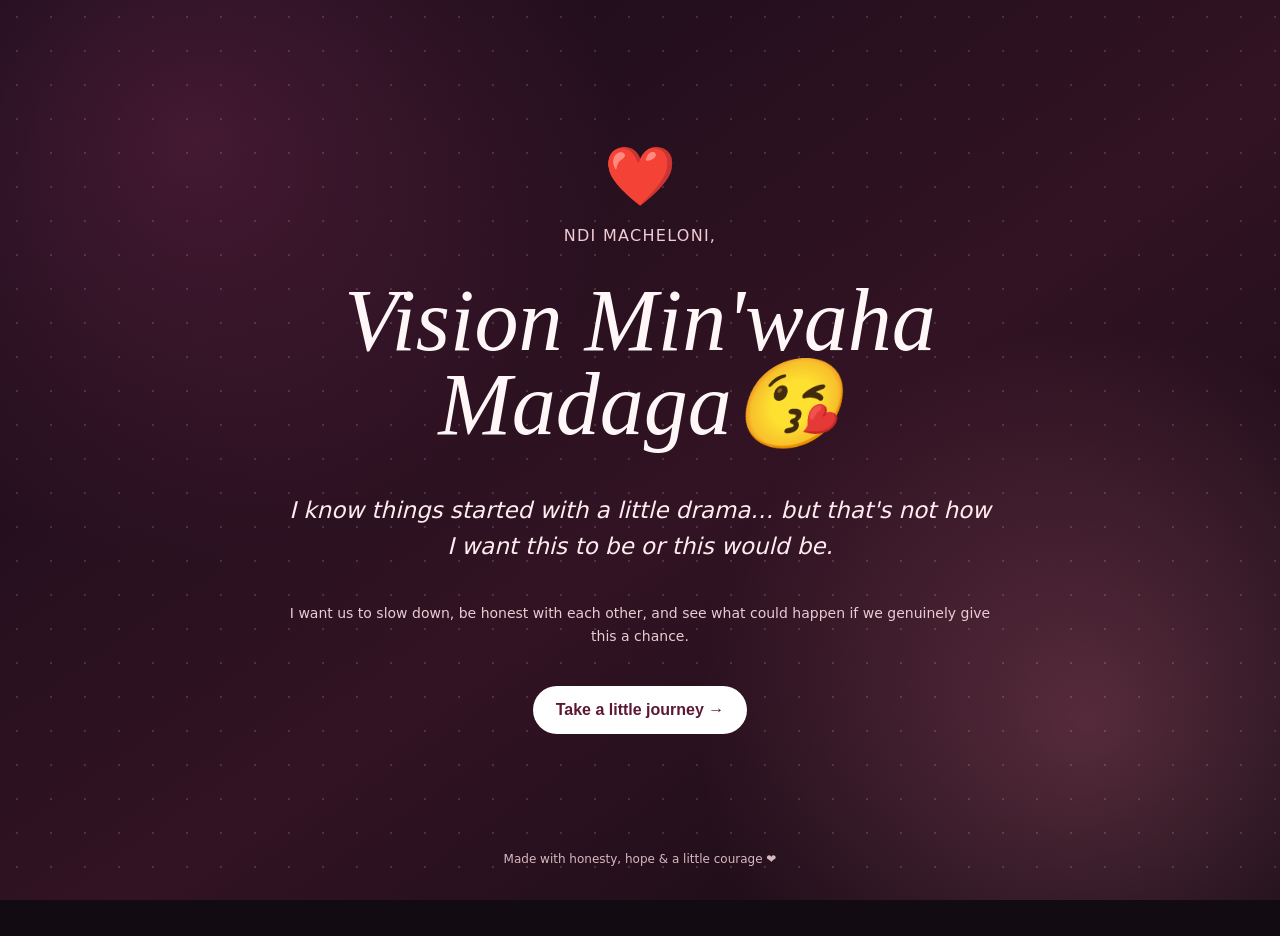
==== index.html @ cc6a3ec2 "UPLOADING THE FIRST FILES" ====
<!doctype html>
<html lang="en">
<head>
<meta charset="utf-8">
<meta name="viewport" content="width=device-width,initial-scale=1,viewport-fit=cover">
<title>Us, Maybe? ❤️</title>
<link rel="stylesheet" href="style.css">
</head>
<body>
<main>

<section>
  <div class="heart">❤️</div>
  <p style="font-family:system-ui,sans-serif;font-size:16px;letter-spacing:.08em;text-transform:uppercase;color:#f2cbd5">Ndi Macheloni,</p>
  <h1><i>Vision Min'waha Madaga😘</i></h1>
  <p class="quote">I know things started with a little drama… but that's not how I want this to be or this would be.</p>
  <p class="small">I want us to slow down, be honest with each other, and see what could happen if we genuinely give this a chance.</p>
  <div class="btns"><button class="primary" onclick="goToWhy()">Take a little journey →</button></div>
</section>

<footer>Made with honesty, hope & a little courage ❤️</footer>
</main>

<script src="script.js"></script>
</body>
</html>
---- style.css ----
*{box-sizing:border-box}
html{scroll-behavior:smooth}
body{margin:0;font-family:Georgia,"Times New Roman",serif;background:#120b12;color:#fff7f7;overflow-x:hidden}
body:before{content:"";position:fixed;inset:0;z-index:-2;background:
radial-gradient(circle at 15% 15%,#8e315f55,transparent 32%),
radial-gradient(circle at 85% 80%,#d06b8750,transparent 30%),
linear-gradient(145deg,#160b18,#321323 55%,#120a12)}
body:after{content:"";position:fixed;inset:0;z-index:-1;opacity:.14;background-image:radial-gradient(#fff 1px,transparent 1px);background-size:34px 34px}
main{max-width:760px;margin:auto;padding:24px 18px 70px}
section{min-height:92vh;display:flex;flex-direction:column;justify-content:center;align-items:center;text-align:center;padding:55px 8px}
.card{width:100%;padding:28px;border:1px solid #ffffff22;background:#ffffff0b;backdrop-filter:blur(12px);border-radius:28px;box-shadow:0 20px 60px #0006}
.heart{font-size:58px;animation:pulse 1.8s infinite}
@keyframes pulse{50%{transform:scale(1.12)}}
a{color:inherit;text-decoration:none}
h1{font-size:clamp(48px,13vw,88px);line-height:.95;margin:18px 0 22px;font-weight:500}
h2{font-size:clamp(31px,8vw,52px);margin:0 0 20px;font-weight:500}
p{font-family:system-ui,-apple-system,sans-serif;font-size:18px;line-height:1.7;color:#ffecef;margin:12px 0}
.small{font-size:14px;color:#e9cbd2}
.btns{display:flex;gap:12px;flex-wrap:wrap;justify-content:center;margin-top:25px}
button{border:0;border-radius:999px;padding:15px 23px;font-size:16px;font-weight:700;cursor:pointer;transition:.2s}
.primary{background:#fff;color:#5b1734}
.secondary{background:#ffffff16;color:#fff;border:1px solid #ffffff25}
button:hover{transform:translateY(-2px)}
.reason{padding:18px 0;border-bottom:1px solid #ffffff18;text-align:left}
.reason:last-child{border-bottom:0}
.reason strong{font-size:19px}
.quote{font-size:23px;line-height:1.55;font-style:italic;margin:25px 0}
.photo{width:100%;max-height:420px;object-fit:cover;border-radius:22px;margin-bottom:20px;box-shadow:0 15px 40px #0008}
.hidden{display:none}
#finalMessage{margin-top:25px}
footer{text-align:center;font-family:system-ui,sans-serif;color:#d9b8c0;font-size:12px}
.confetti{position:fixed;top:-20px;font-size:22px;pointer-events:none;animation:fall 3.5s linear forwards}
@keyframes fall{to{transform:translateY(110vh) rotate(600deg);opacity:0}}
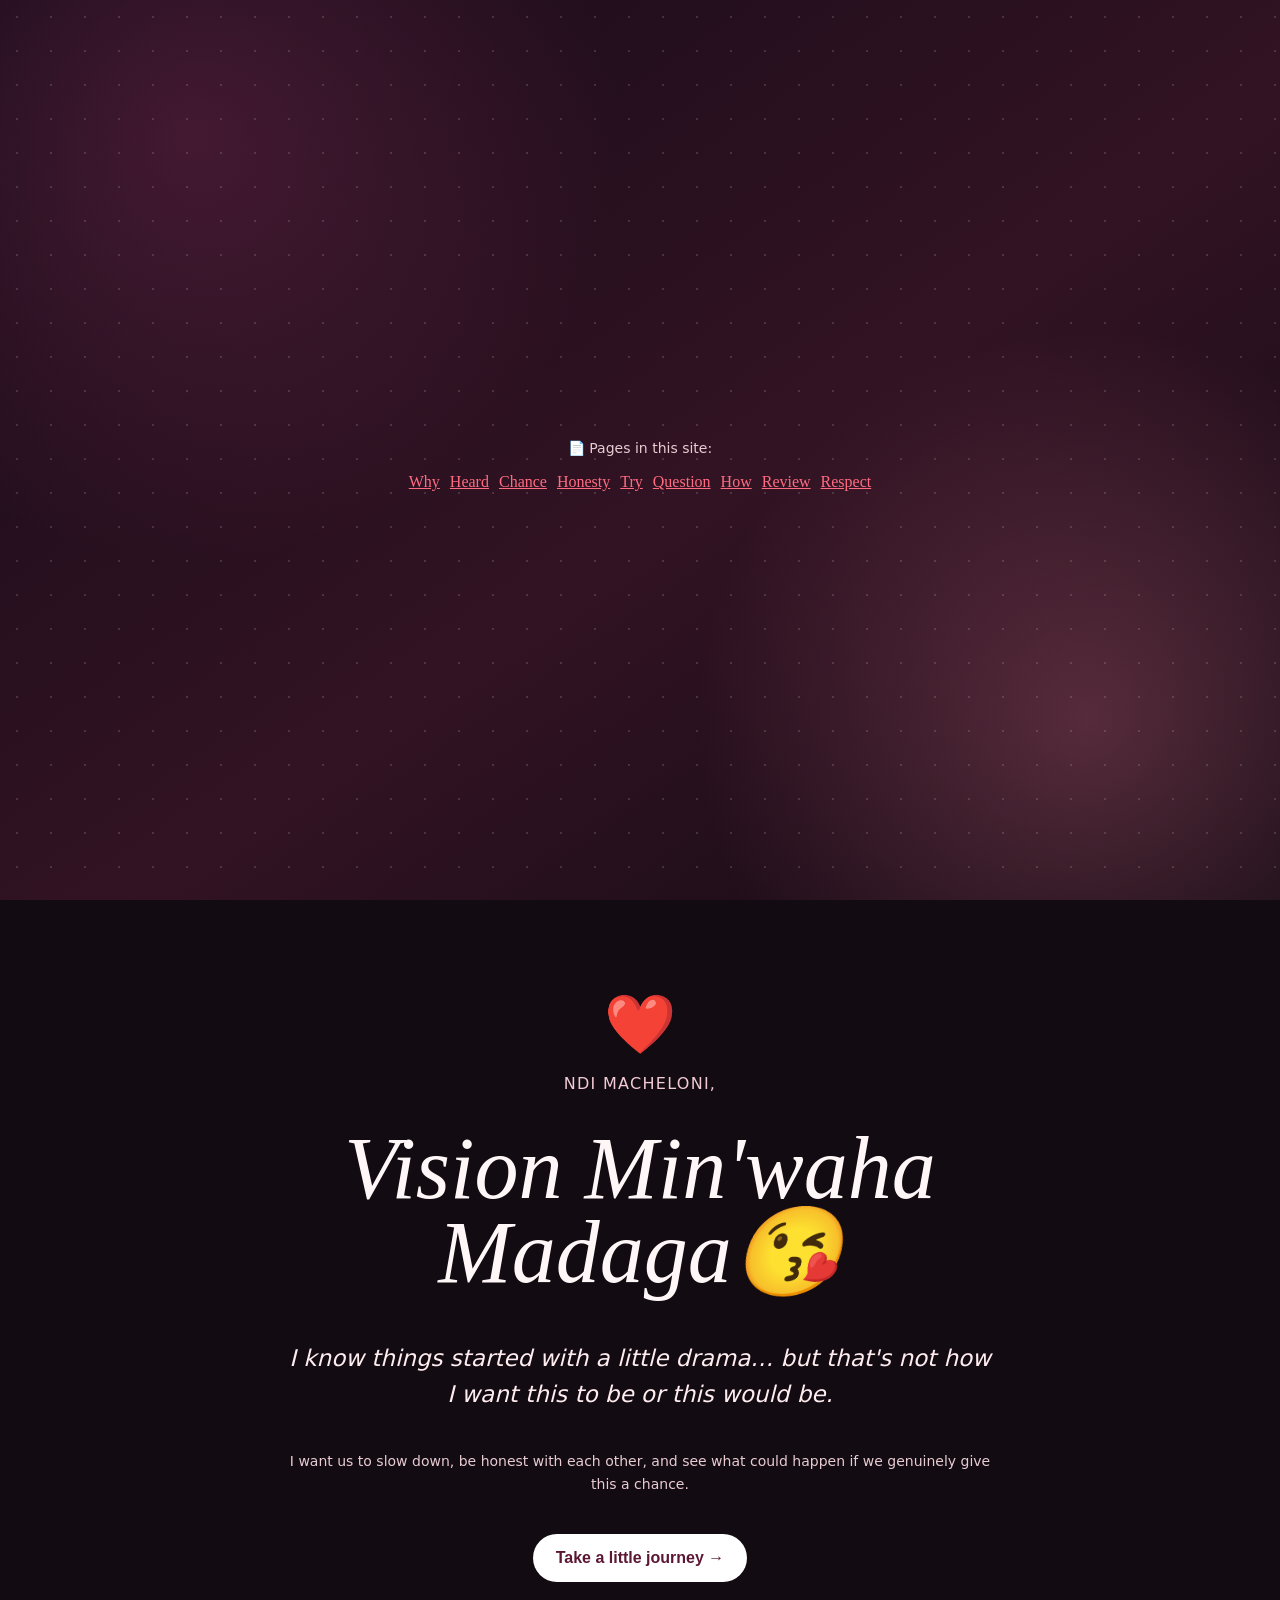
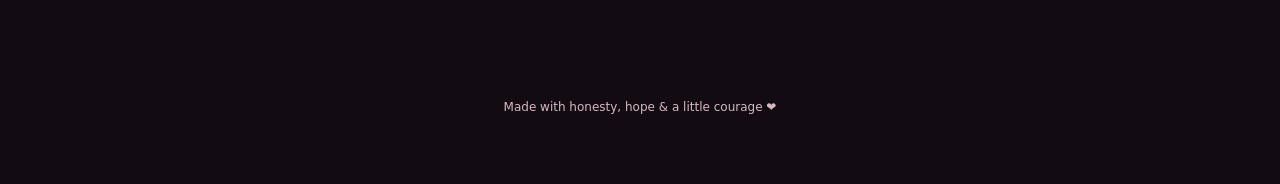
==== commit 486d9b22: "Update index.html" ====
--- a/index.html
+++ b/index.html
@@ -8,7 +8,21 @@
 </head>
 <body>
 <main>
-
+<!-- Add this to index.html right after the existing content -->
+<section style="padding:20px;margin-top:20px;">
+    <p style="font-size:14px;color:#e9cbd2;">📄 Pages in this site:</p>
+    <div style="display:flex;flex-wrap:wrap;gap:10px;justify-content:center;">
+        <a href="why.html" style="color:#ff6b81;text-decoration:underline;">Why</a>
+        <a href="heard.html" style="color:#ff6b81;text-decoration:underline;">Heard</a>
+        <a href="chance.html" style="color:#ff6b81;text-decoration:underline;">Chance</a>
+        <a href="honesty.html" style="color:#ff6b81;text-decoration:underline;">Honesty</a>
+        <a href="try.html" style="color:#ff6b81;text-decoration:underline;">Try</a>
+        <a href="question.html" style="color:#ff6b81;text-decoration:underline;">Question</a>
+        <a href="how.html" style="color:#ff6b81;text-decoration:underline;">How</a>
+        <a href="review.html" style="color:#ff6b81;text-decoration:underline;">Review</a>
+        <a href="respect.html" style="color:#ff6b81;text-decoration:underline;">Respect</a>
+    </div>
+</section>
 <section>
   <div class="heart">❤️</div>
   <p style="font-family:system-ui,sans-serif;font-size:16px;letter-spacing:.08em;text-transform:uppercase;color:#f2cbd5">Ndi Macheloni,</p>
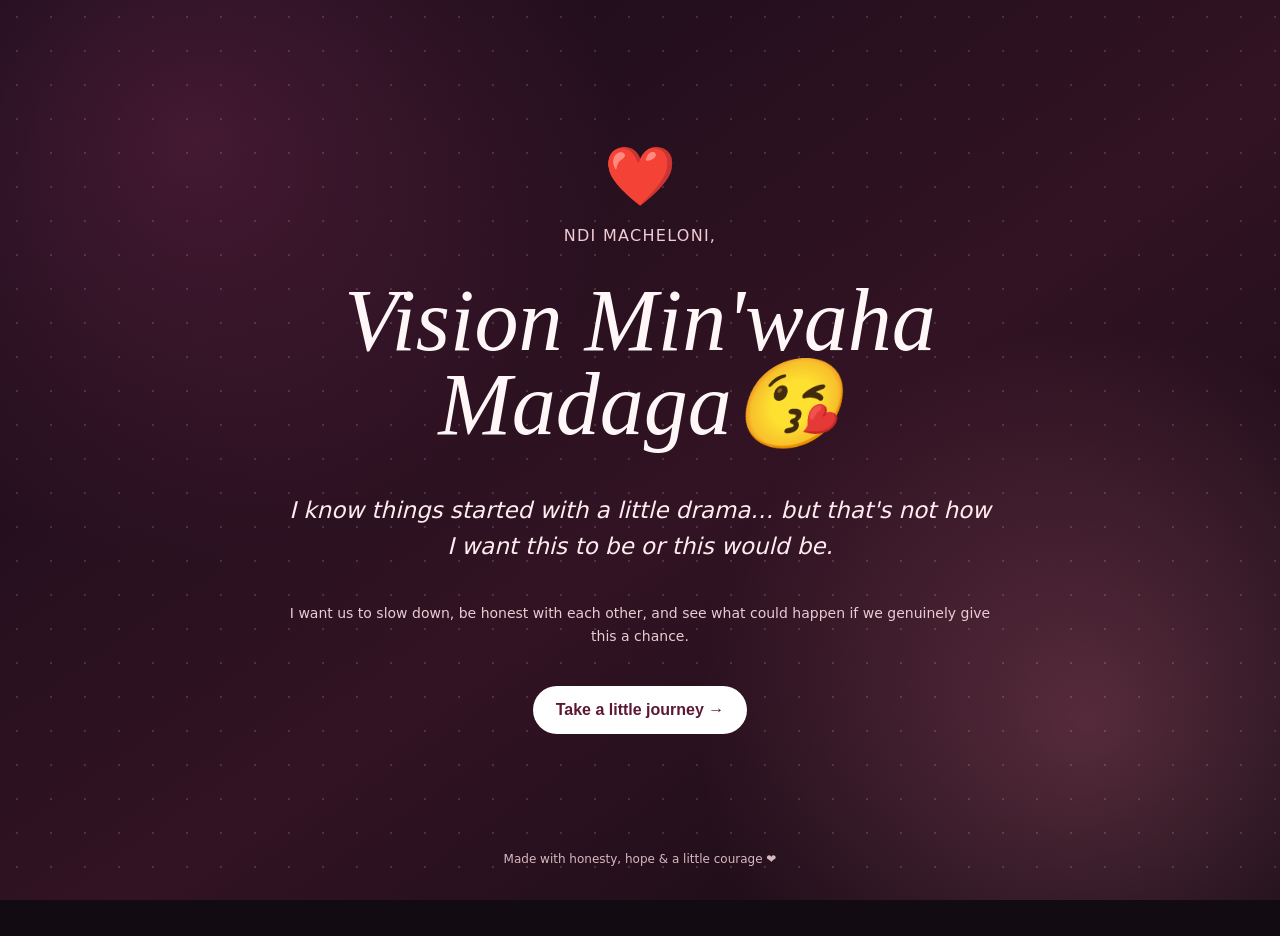
==== commit 120f20d8: "Insert page links section in index.html Added a section listing pages in the site with links." ====
--- a/index.html
+++ b/index.html
@@ -8,21 +8,6 @@
 </head>
 <body>
 <main>
-<!-- Add this to index.html right after the existing content -->
-<section style="padding:20px;margin-top:20px;">
-    <p style="font-size:14px;color:#e9cbd2;">📄 Pages in this site:</p>
-    <div style="display:flex;flex-wrap:wrap;gap:10px;justify-content:center;">
-        <a href="why.html" style="color:#ff6b81;text-decoration:underline;">Why</a>
-        <a href="heard.html" style="color:#ff6b81;text-decoration:underline;">Heard</a>
-        <a href="chance.html" style="color:#ff6b81;text-decoration:underline;">Chance</a>
-        <a href="honesty.html" style="color:#ff6b81;text-decoration:underline;">Honesty</a>
-        <a href="try.html" style="color:#ff6b81;text-decoration:underline;">Try</a>
-        <a href="question.html" style="color:#ff6b81;text-decoration:underline;">Question</a>
-        <a href="how.html" style="color:#ff6b81;text-decoration:underline;">How</a>
-        <a href="review.html" style="color:#ff6b81;text-decoration:underline;">Review</a>
-        <a href="respect.html" style="color:#ff6b81;text-decoration:underline;">Respect</a>
-    </div>
-</section>
 <section>
   <div class="heart">❤️</div>
   <p style="font-family:system-ui,sans-serif;font-size:16px;letter-spacing:.08em;text-transform:uppercase;color:#f2cbd5">Ndi Macheloni,</p>
@@ -37,4 +22,4 @@
 
 <script src="script.js"></script>
 </body>
-</html>+</html>
